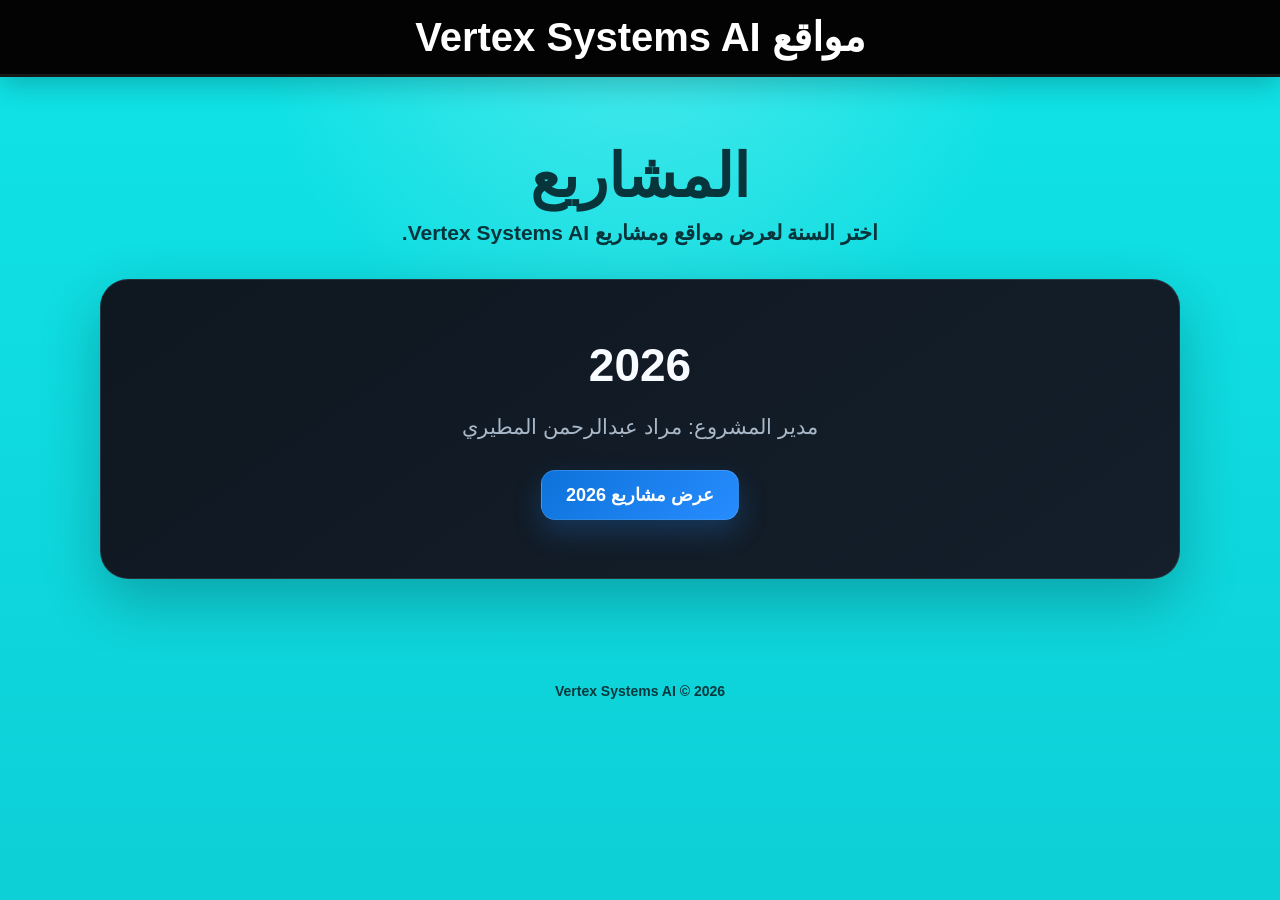
==== index.html @ ef1b8d95 "Add root homepage for GitHub Pages" ====
<!DOCTYPE html>
<html lang="ar" dir="rtl">
<head>
  <meta charset="UTF-8">
  <meta name="viewport" content="width=device-width, initial-scale=1.0">
  <meta name="theme-color" content="#0fdde2">
  <meta name="description" content="مواقع ومشاريع Vertex Systems AI">
  <title>مواقع Vertex Systems AI</title>
  <link rel="stylesheet" href="2/1.css">
</head>
<body>
  <header class="c">مواقع Vertex Systems AI</header>

  <main class="page">
    <section class="page-intro">
      <h1>المشاريع</h1>
      <p>اختر السنة لعرض مواقع ومشاريع Vertex Systems AI.</p>
    </section>

    <section class="projects" aria-label="سنوات المشاريع">
      <article class="project-card">
        <h2>2026</h2>
        <p>مدير المشروع: مراد عبدالرحمن المطيري</p>
        <a class="project-link" href="2/2.html">عرض مشاريع 2026</a>
      </article>
    </section>
  </main>

  <footer class="site-footer">Vertex Systems AI © 2026</footer>
</body>
</html>
---- 2/1.css ----
:root{
  --cyan:#10dfe3;
  --cyan-soft:#8ffcff;
  --ink:#05080d;
  --panel:#0f1720;
  --panel-2:#141f2b;
  --text:#f8fbff;
  --muted:#a8b8c8;
  --blue:#278dff;
}

*{box-sizing:border-box}

html{scroll-behavior:smooth}

body{
  margin:0;
  min-height:100vh;
  background:
    radial-gradient(circle at 50% 0%, rgba(255,255,255,.24), transparent 24rem),
    linear-gradient(180deg, #10e4e7 0%, #0dcfd6 100%);
  color:var(--text);
  font-family:Arial, Tahoma, sans-serif;
}

.c{
  position:sticky;
  top:0;
  z-index:9999;
  width:100%;
  min-height:66px;
  padding:14px 20px;
  display:flex;
  align-items:center;
  justify-content:center;
  background:#030303;
  color:#fff;
  border-bottom:3px solid rgba(255,255,255,.08);
  box-shadow:0 8px 28px rgba(0,0,0,.22);
  font-size:clamp(24px,4vw,40px);
  font-weight:800;
  text-align:center;
}

.page{
  width:min(1080px, calc(100% - 32px));
  margin:0 auto;
  padding:64px 0 80px;
}

.page-intro{
  margin:0 auto 34px;
  max-width:760px;
  text-align:center;
  color:#07353b;
}

.page-intro h1{
  margin:0 0 10px;
  font-size:clamp(34px,6vw,60px);
}

.page-intro p{
  margin:0;
  font-size:clamp(16px,2.2vw,21px);
  font-weight:700;
}

.projects{
  display:grid;
  grid-template-columns:repeat(auto-fit,minmax(280px,1fr));
  gap:24px;
  align-items:stretch;
}

.project-card{
  width:100%;
  min-height:300px;
  padding:32px 26px;
  display:flex;
  flex-direction:column;
  justify-content:center;
  align-items:center;
  text-align:center;
  border:1px solid rgba(255,255,255,.10);
  border-radius:28px;
  background:linear-gradient(145deg,var(--panel),var(--panel-2));
  box-shadow:0 22px 60px rgba(0,0,0,.24);
  transition:transform .22s ease, box-shadow .22s ease, border-color .22s ease;
}

.project-card:hover{
  transform:translateY(-6px);
  border-color:rgba(143,252,255,.45);
  box-shadow:0 28px 70px rgba(0,0,0,.30);
}

.project-card h2{
  margin:0 0 16px;
  font-size:clamp(30px,5vw,46px);
}

.project-card p{
  margin:0 0 24px;
  color:var(--muted);
  font-size:clamp(16px,2.2vw,21px);
  line-height:1.8;
}

.project-link,
.back-btn{
  min-height:50px;
  padding:0 24px;
  display:inline-flex;
  align-items:center;
  justify-content:center;
  border:1px solid rgba(255,255,255,.12);
  border-radius:14px;
  background:linear-gradient(135deg,#0d72d9,var(--blue));
  color:#fff;
  text-decoration:none;
  font-size:18px;
  font-weight:800;
  box-shadow:0 12px 28px rgba(39,141,255,.24);
  transition:transform .2s ease, filter .2s ease;
}

.project-link:hover,
.back-btn:hover{
  transform:scale(1.03);
  filter:brightness(1.08);
}

.back-wrap{
  margin-top:28px;
  text-align:center;
}

.site-footer{
  padding:24px 16px 34px;
  text-align:center;
  color:#06383d;
  font-size:14px;
  font-weight:700;
}

@media (max-width:650px){
  .c{
    min-height:58px;
    padding:12px 14px;
  }

  .page{
    width:min(100% - 22px, 1080px);
    padding-top:42px;
  }

  .project-card{
    min-height:250px;
    padding:26px 18px;
    border-radius:22px;
  }

  .project-link,
  .back-btn{
    width:100%;
  }
}
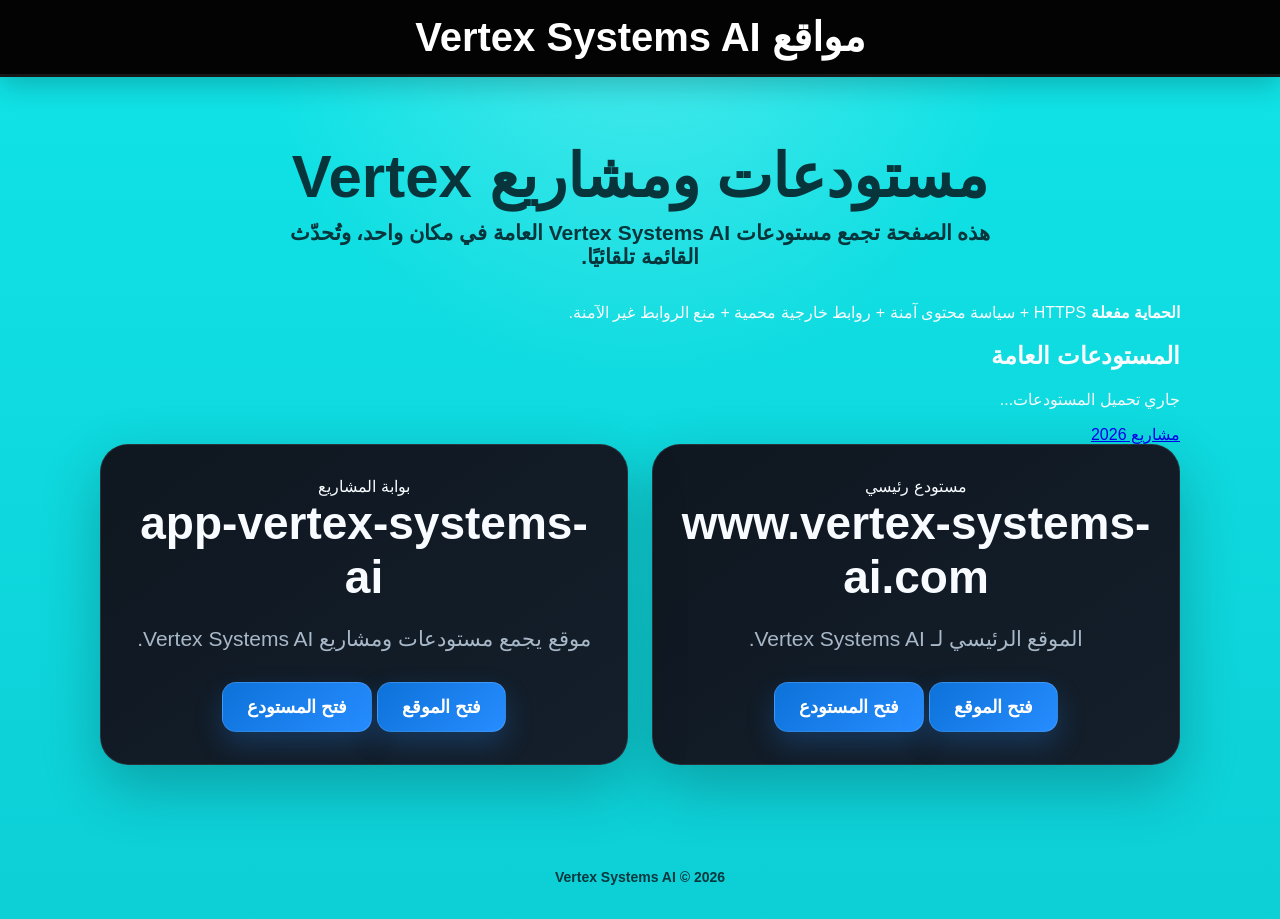
==== commit 07b3ad95: "Add repository hub and security hardening" ====
--- a/index.html
+++ b/index.html
@@ -2,26 +2,57 @@
 <html lang="ar" dir="rtl">
 <head>
   <meta charset="UTF-8">
+  <meta http-equiv="Content-Security-Policy" content="default-src 'self'; style-src 'self'; script-src 'self'; connect-src 'self' https://api.github.com; img-src 'self' data: https://avatars.githubusercontent.com; object-src 'none'; base-uri 'self'; form-action 'self'; upgrade-insecure-requests">
+  <meta name="referrer" content="no-referrer">
   <meta name="viewport" content="width=device-width, initial-scale=1.0">
   <meta name="theme-color" content="#0fdde2">
-  <meta name="description" content="مواقع ومشاريع Vertex Systems AI">
+  <meta name="description" content="مواقع ومستودعات Vertex Systems AI">
   <title>مواقع Vertex Systems AI</title>
   <link rel="stylesheet" href="2/1.css">
+  <script src="2/security.js" defer></script>
+  <script src="2/repositories.js" defer></script>
 </head>
 <body>
   <header class="c">مواقع Vertex Systems AI</header>
 
   <main class="page">
     <section class="page-intro">
-      <h1>المشاريع</h1>
-      <p>اختر السنة لعرض مواقع ومشاريع Vertex Systems AI.</p>
+      <h1>مستودعات ومشاريع Vertex</h1>
+      <p>هذه الصفحة تجمع مستودعات Vertex Systems AI العامة في مكان واحد، وتُحدّث القائمة تلقائيًا.</p>
     </section>
 
-    <section class="projects" aria-label="سنوات المشاريع">
+    <section class="security-note" aria-label="حالة الحماية">
+      <strong>الحماية مفعلة</strong>
+      <span>HTTPS + سياسة محتوى آمنة + روابط خارجية محمية + منع الروابط غير الآمنة.</span>
+    </section>
+
+    <section class="section-head">
+      <div>
+        <h2>المستودعات العامة</h2>
+        <p id="repoStatus">جاري تحميل المستودعات...</p>
+      </div>
+      <a class="small-link" href="2/2.html">مشاريع 2026</a>
+    </section>
+
+    <section id="repoGrid" class="projects" aria-label="مستودعات Vertex Systems AI" aria-live="polite">
       <article class="project-card">
-        <h2>2026</h2>
-        <p>مدير المشروع: مراد عبدالرحمن المطيري</p>
-        <a class="project-link" href="2/2.html">عرض مشاريع 2026</a>
+        <span class="repo-badge">مستودع رئيسي</span>
+        <h2>www.vertex-systems-ai.com</h2>
+        <p>الموقع الرئيسي لـ Vertex Systems AI.</p>
+        <div class="card-actions">
+          <a class="project-link" href="https://murad10867.github.io/www.vertex-systems-ai.com/" target="_blank" rel="noopener noreferrer">فتح الموقع</a>
+          <a class="project-link secondary-link" href="https://github.com/murad10867/www.vertex-systems-ai.com" target="_blank" rel="noopener noreferrer">فتح المستودع</a>
+        </div>
+      </article>
+
+      <article class="project-card">
+        <span class="repo-badge">بوابة المشاريع</span>
+        <h2>app-vertex-systems-ai</h2>
+        <p>موقع يجمع مستودعات ومشاريع Vertex Systems AI.</p>
+        <div class="card-actions">
+          <a class="project-link" href="https://murad10867.github.io/app-vertex-systems-ai/" target="_blank" rel="noopener noreferrer">فتح الموقع</a>
+          <a class="project-link secondary-link" href="https://github.com/murad10867/app-vertex-systems-ai" target="_blank" rel="noopener noreferrer">فتح المستودع</a>
+        </div>
       </article>
     </section>
   </main>
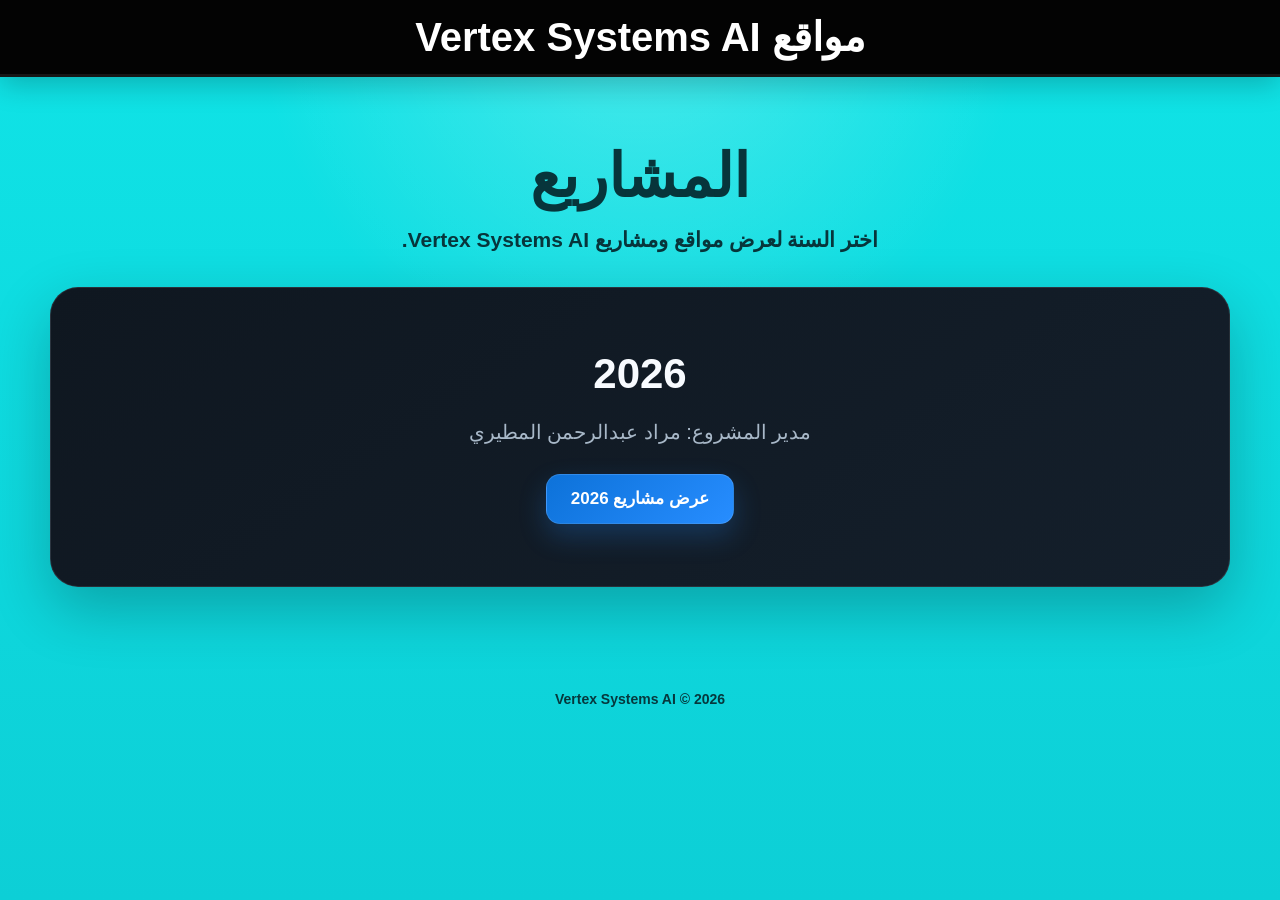
==== commit f5a9ec01: "Restore original site layout and keep security" ====
--- a/index.html
+++ b/index.html
@@ -2,57 +2,29 @@
 <html lang="ar" dir="rtl">
 <head>
   <meta charset="UTF-8">
-  <meta http-equiv="Content-Security-Policy" content="default-src 'self'; style-src 'self'; script-src 'self'; connect-src 'self' https://api.github.com; img-src 'self' data: https://avatars.githubusercontent.com; object-src 'none'; base-uri 'self'; form-action 'self'; upgrade-insecure-requests">
+  <meta http-equiv="Content-Security-Policy" content="default-src 'self'; style-src 'self'; script-src 'self'; connect-src 'self'; img-src 'self' data:; object-src 'none'; base-uri 'self'; form-action 'self'; upgrade-insecure-requests">
   <meta name="referrer" content="no-referrer">
   <meta name="viewport" content="width=device-width, initial-scale=1.0">
   <meta name="theme-color" content="#0fdde2">
-  <meta name="description" content="مواقع ومستودعات Vertex Systems AI">
+  <meta name="description" content="مواقع ومشاريع Vertex Systems AI">
   <title>مواقع Vertex Systems AI</title>
   <link rel="stylesheet" href="2/1.css">
   <script src="2/security.js" defer></script>
-  <script src="2/repositories.js" defer></script>
 </head>
 <body>
   <header class="c">مواقع Vertex Systems AI</header>
 
   <main class="page">
     <section class="page-intro">
-      <h1>مستودعات ومشاريع Vertex</h1>
-      <p>هذه الصفحة تجمع مستودعات Vertex Systems AI العامة في مكان واحد، وتُحدّث القائمة تلقائيًا.</p>
+      <h1>المشاريع</h1>
+      <p>اختر السنة لعرض مواقع ومشاريع Vertex Systems AI.</p>
     </section>
 
-    <section class="security-note" aria-label="حالة الحماية">
-      <strong>الحماية مفعلة</strong>
-      <span>HTTPS + سياسة محتوى آمنة + روابط خارجية محمية + منع الروابط غير الآمنة.</span>
-    </section>
-
-    <section class="section-head">
-      <div>
-        <h2>المستودعات العامة</h2>
-        <p id="repoStatus">جاري تحميل المستودعات...</p>
-      </div>
-      <a class="small-link" href="2/2.html">مشاريع 2026</a>
-    </section>
-
-    <section id="repoGrid" class="projects" aria-label="مستودعات Vertex Systems AI" aria-live="polite">
+    <section class="projects" aria-label="سنوات المشاريع">
       <article class="project-card">
-        <span class="repo-badge">مستودع رئيسي</span>
-        <h2>www.vertex-systems-ai.com</h2>
-        <p>الموقع الرئيسي لـ Vertex Systems AI.</p>
-        <div class="card-actions">
-          <a class="project-link" href="https://murad10867.github.io/www.vertex-systems-ai.com/" target="_blank" rel="noopener noreferrer">فتح الموقع</a>
-          <a class="project-link secondary-link" href="https://github.com/murad10867/www.vertex-systems-ai.com" target="_blank" rel="noopener noreferrer">فتح المستودع</a>
-        </div>
-      </article>
-
-      <article class="project-card">
-        <span class="repo-badge">بوابة المشاريع</span>
-        <h2>app-vertex-systems-ai</h2>
-        <p>موقع يجمع مستودعات ومشاريع Vertex Systems AI.</p>
-        <div class="card-actions">
-          <a class="project-link" href="https://murad10867.github.io/app-vertex-systems-ai/" target="_blank" rel="noopener noreferrer">فتح الموقع</a>
-          <a class="project-link secondary-link" href="https://github.com/murad10867/app-vertex-systems-ai" target="_blank" rel="noopener noreferrer">فتح المستودع</a>
-        </div>
+        <h2>2026</h2>
+        <p>مدير المشروع: مراد عبدالرحمن المطيري</p>
+        <a class="project-link" href="2/2.html">عرض مشاريع 2026</a>
       </article>
     </section>
   </main>
--- a/2/1.css
+++ b/2/1.css
@@ -7,6 +7,7 @@
   --text:#f8fbff;
   --muted:#a8b8c8;
   --blue:#278dff;
+  --green:#28d17c;
 }
 
 *{box-sizing:border-box}
@@ -43,14 +44,14 @@
 }
 
 .page{
-  width:min(1080px, calc(100% - 32px));
+  width:min(1180px, calc(100% - 32px));
   margin:0 auto;
   padding:64px 0 80px;
 }
 
 .page-intro{
-  margin:0 auto 34px;
-  max-width:760px;
+  margin:0 auto 28px;
+  max-width:820px;
   text-align:center;
   color:#07353b;
 }
@@ -64,6 +65,57 @@
   margin:0;
   font-size:clamp(16px,2.2vw,21px);
   font-weight:700;
+  line-height:1.8;
+}
+
+.security-note{
+  max-width:900px;
+  margin:0 auto 34px;
+  padding:15px 18px;
+  display:flex;
+  gap:10px 16px;
+  align-items:center;
+  justify-content:center;
+  flex-wrap:wrap;
+  border:1px solid rgba(0,0,0,.14);
+  border-radius:18px;
+  background:rgba(255,255,255,.55);
+  color:#07353b;
+  box-shadow:0 12px 30px rgba(0,0,0,.10);
+  text-align:center;
+}
+
+.security-note strong{
+  color:#075c39;
+}
+
+.section-head{
+  margin:0 0 18px;
+  display:flex;
+  justify-content:space-between;
+  align-items:end;
+  gap:18px;
+  color:#07353b;
+}
+
+.section-head h2{
+  margin:0 0 5px;
+  font-size:clamp(26px,4vw,38px);
+}
+
+.section-head p{
+  margin:0;
+  font-weight:700;
+}
+
+.small-link{
+  flex:none;
+  padding:10px 15px;
+  border-radius:12px;
+  background:#06131e;
+  color:#fff;
+  text-decoration:none;
+  font-weight:800;
 }
 
 .projects{
@@ -95,16 +147,36 @@
   box-shadow:0 28px 70px rgba(0,0,0,.30);
 }
 
+.repo-badge{
+  margin-bottom:14px;
+  padding:7px 12px;
+  border-radius:999px;
+  background:rgba(40,209,124,.14);
+  border:1px solid rgba(40,209,124,.35);
+  color:#8fffc0;
+  font-size:13px;
+  font-weight:800;
+}
+
 .project-card h2{
   margin:0 0 16px;
-  font-size:clamp(30px,5vw,46px);
+  overflow-wrap:anywhere;
+  font-size:clamp(28px,4vw,42px);
 }
 
 .project-card p{
   margin:0 0 24px;
   color:var(--muted);
-  font-size:clamp(16px,2.2vw,21px);
+  font-size:clamp(16px,2.2vw,20px);
   line-height:1.8;
+}
+
+.card-actions{
+  width:100%;
+  display:flex;
+  gap:10px;
+  justify-content:center;
+  flex-wrap:wrap;
 }
 
 .project-link,
@@ -119,14 +191,20 @@
   background:linear-gradient(135deg,#0d72d9,var(--blue));
   color:#fff;
   text-decoration:none;
-  font-size:18px;
+  font-size:17px;
   font-weight:800;
   box-shadow:0 12px 28px rgba(39,141,255,.24);
   transition:transform .2s ease, filter .2s ease;
 }
 
+.secondary-link{
+  background:#172536;
+  box-shadow:none;
+}
+
 .project-link:hover,
-.back-btn:hover{
+.back-btn:hover,
+.small-link:hover{
   transform:scale(1.03);
   filter:brightness(1.08);
 }
@@ -151,8 +229,17 @@
   }
 
   .page{
-    width:min(100% - 22px, 1080px);
+    width:min(100% - 22px, 1180px);
     padding-top:42px;
+  }
+
+  .section-head{
+    align-items:stretch;
+    flex-direction:column;
+  }
+
+  .small-link{
+    text-align:center;
   }
 
   .project-card{
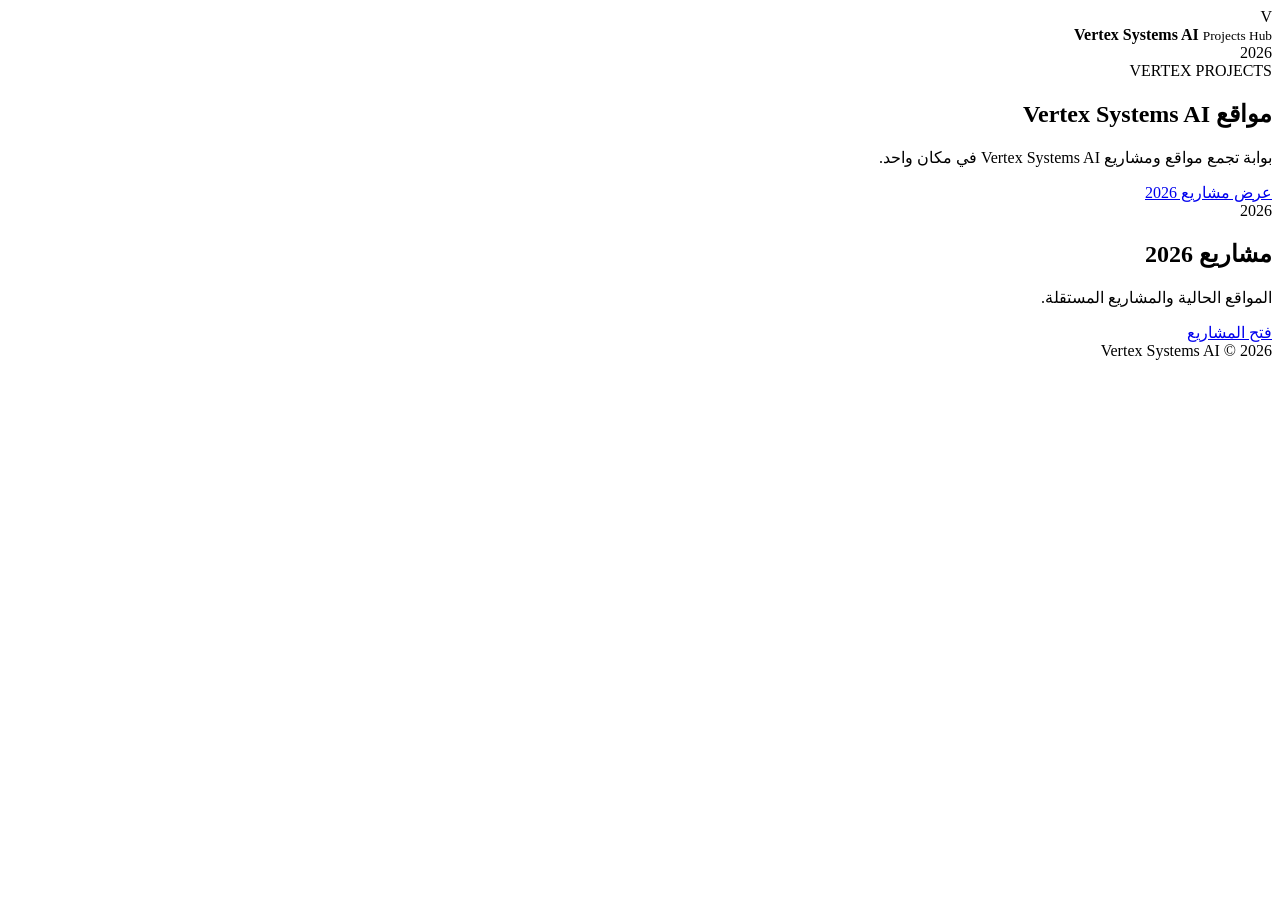
==== commit 58d201d3: "Modernize Vertex projects hub" ====
--- a/index.html
+++ b/index.html
@@ -2,7 +2,7 @@
 <html lang="ar" dir="rtl">
 <head>
   <meta charset="UTF-8">
-  <meta http-equiv="Content-Security-Policy" content="default-src 'self'; style-src 'self'; script-src 'self'; connect-src 'self'; img-src 'self' data:; object-src 'none'; base-uri 'self'; form-action 'self'; upgrade-insecure-requests">
+  <meta http-equiv="Content-Security-Policy" content="default-src 'self'; style-src 'self'; script-src 'self'; img-src 'self' data:; connect-src 'self'; object-src 'none'; base-uri 'self'; form-action 'self'; upgrade-insecure-requests">
   <meta name="referrer" content="no-referrer">
   <meta name="viewport" content="width=device-width, initial-scale=1.0">
   <meta name="theme-color" content="#0fdde2">
@@ -12,23 +12,35 @@
   <script src="2/security.js" defer></script>
 </head>
 <body>
-  <header class="c">مواقع Vertex Systems AI</header>
+  <header class="topbar">
+    <div class="brand">
+      <span class="brand-mark">V</span>
+      <div>
+        <strong>Vertex Systems AI</strong>
+        <small>Projects Hub</small>
+      </div>
+    </div>
+    <span class="year-badge">2026</span>
+  </header>
 
   <main class="page">
-    <section class="page-intro">
-      <h1>المشاريع</h1>
-      <p>اختر السنة لعرض مواقع ومشاريع Vertex Systems AI.</p>
+    <section class="hero">
+      <span class="eyebrow">VERTEX PROJECTS</span>
+      <h1>مواقع Vertex Systems AI</h1>
+      <p>بوابة تجمع مواقع ومشاريع Vertex Systems AI في مكان واحد.</p>
+      <a class="primary-btn" href="2/2.html">عرض مشاريع 2026</a>
     </section>
 
-    <section class="projects" aria-label="سنوات المشاريع">
-      <article class="project-card">
-        <h2>2026</h2>
-        <p>مدير المشروع: مراد عبدالرحمن المطيري</p>
-        <a class="project-link" href="2/2.html">عرض مشاريع 2026</a>
-      </article>
+    <section class="year-card">
+      <div class="year-number">2026</div>
+      <div>
+        <h2>مشاريع 2026</h2>
+        <p>المواقع الحالية والمشاريع المستقلة.</p>
+      </div>
+      <a class="small-btn" href="2/2.html">فتح المشاريع</a>
     </section>
   </main>
 
-  <footer class="site-footer">Vertex Systems AI © 2026</footer>
+  <footer>Vertex Systems AI © 2026</footer>
 </body>
-</html>
+</html>
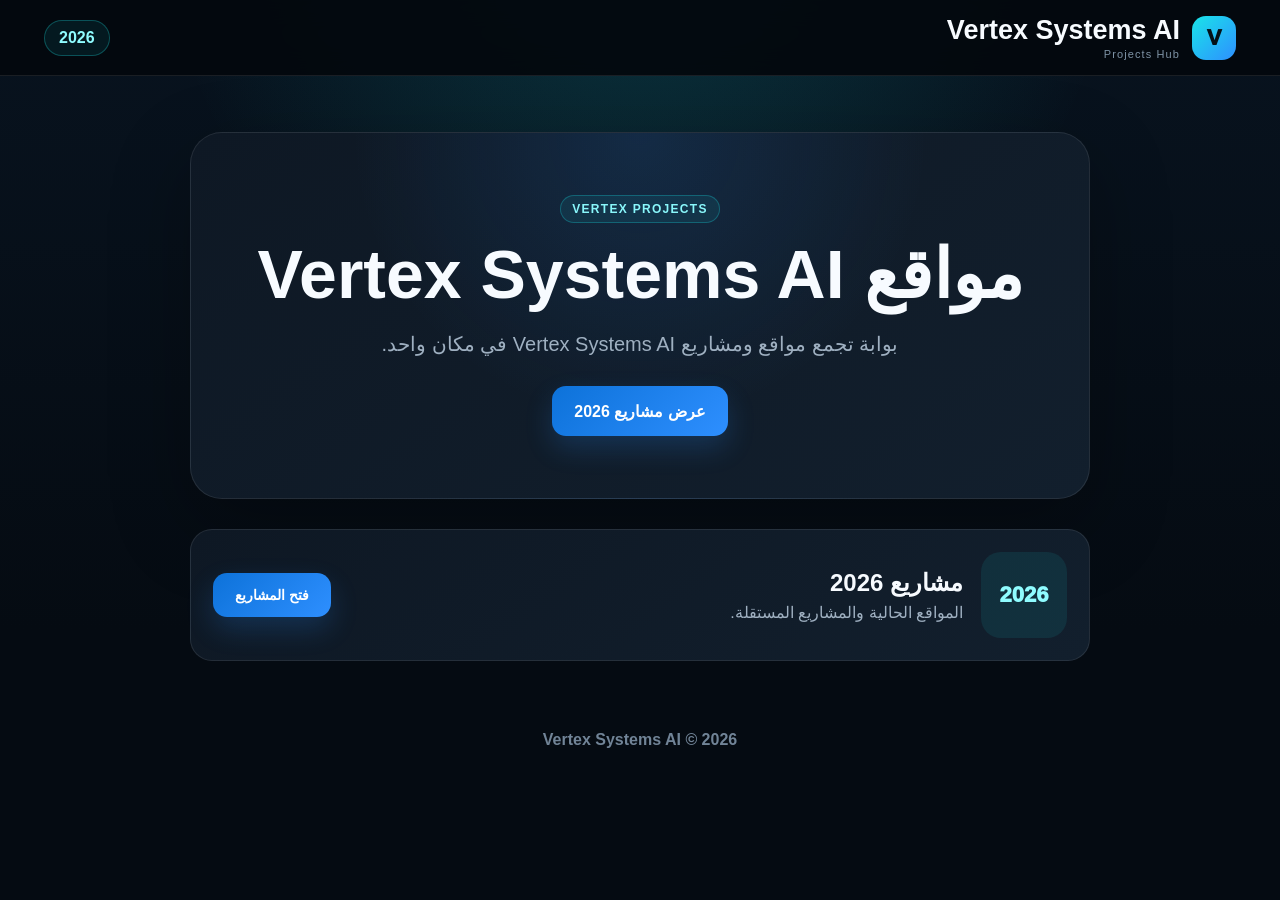
==== commit b1c4fb66: "Fix project hub asset loading" ====
--- a/index.html
+++ b/index.html
@@ -8,8 +8,8 @@
   <meta name="theme-color" content="#0fdde2">
   <meta name="description" content="مواقع ومشاريع Vertex Systems AI">
   <title>مواقع Vertex Systems AI</title>
-  <link rel="stylesheet" href="2/1.css">
-  <script src="2/security.js" defer></script>
+  <link rel="stylesheet" href="./styles.css?v=20260919-1">
+  <script src="./security.js?v=20260919-1" defer></script>
 </head>
 <body>
   <header class="topbar">
--- a/styles.css
+++ b/styles.css
@@ -0,0 +1,208 @@
+:root{
+  --bg:#07111b;
+  --panel:#0e1824;
+  --panel2:#121f2d;
+  --cyan:#19e5e9;
+  --blue:#2e8fff;
+  --text:#f7fbff;
+  --muted:#9fb0c1;
+  --border:rgba(255,255,255,.09);
+}
+*{box-sizing:border-box}
+html{scroll-behavior:smooth}
+body{
+  margin:0;
+  min-height:100vh;
+  font-family:Arial,Tahoma,sans-serif;
+  color:var(--text);
+  background:
+    radial-gradient(circle at 50% -10%,rgba(25,229,233,.18),transparent 30rem),
+    linear-gradient(180deg,#08131f,#050b12 70%);
+}
+.topbar{
+  min-height:76px;
+  padding:12px clamp(16px,4vw,44px);
+  display:flex;
+  align-items:center;
+  justify-content:space-between;
+  gap:18px;
+  position:sticky;
+  top:0;
+  z-index:20;
+  background:rgba(4,8,13,.93);
+  backdrop-filter:blur(14px);
+  border-bottom:1px solid var(--border);
+}
+.brand{
+  display:flex;
+  align-items:center;
+  gap:12px;
+}
+.brand-link{color:inherit;text-decoration:none}
+.brand-mark{
+  width:44px;
+  height:44px;
+  display:grid;
+  place-items:center;
+  border-radius:14px;
+  background:linear-gradient(135deg,var(--cyan),var(--blue));
+  color:#041018;
+  font-weight:1000;
+  font-size:22px;
+}
+.brand strong{display:block;font-size:clamp(18px,2.5vw,27px)}
+.brand small{display:block;margin-top:2px;color:#7f94a7;font-size:11px;letter-spacing:1.1px}
+.year-badge{
+  padding:8px 14px;
+  border-radius:999px;
+  border:1px solid rgba(25,229,233,.28);
+  background:rgba(25,229,233,.08);
+  color:#8ffcff;
+  font-weight:900;
+}
+.page{
+  width:min(1120px,calc(100% - 28px));
+  margin:0 auto;
+  padding:56px 0 70px;
+}
+.hero{
+  max-width:900px;
+  margin:0 auto 30px;
+  padding:clamp(34px,6vw,62px);
+  text-align:center;
+  border:1px solid var(--border);
+  border-radius:32px;
+  background:
+    radial-gradient(circle at 50% 0%,rgba(46,143,255,.14),transparent 18rem),
+    linear-gradient(145deg,var(--panel),var(--panel2));
+  box-shadow:0 28px 80px rgba(0,0,0,.28);
+}
+.hero.compact{padding-block:42px}
+.eyebrow{
+  display:inline-block;
+  margin-bottom:12px;
+  padding:6px 11px;
+  border-radius:999px;
+  border:1px solid rgba(25,229,233,.27);
+  background:rgba(25,229,233,.08);
+  color:#89f7fb;
+  font-size:12px;
+  font-weight:900;
+  letter-spacing:1.3px;
+}
+.hero h1{
+  margin:0 0 12px;
+  font-size:clamp(38px,7vw,68px);
+}
+.hero p{
+  max-width:700px;
+  margin:0 auto 24px;
+  color:var(--muted);
+  font-size:clamp(16px,2vw,20px);
+  line-height:1.8;
+}
+.primary-btn,.small-btn,.project-link,.back-btn{
+  min-height:50px;
+  padding:0 22px;
+  display:inline-flex;
+  align-items:center;
+  justify-content:center;
+  border-radius:14px;
+  text-decoration:none;
+  color:#fff;
+  font-weight:900;
+  background:linear-gradient(135deg,#0d72d9,var(--blue));
+  box-shadow:0 12px 28px rgba(46,143,255,.20);
+  transition:.2s;
+}
+.primary-btn:hover,.small-btn:hover,.project-link:hover,.back-btn:hover{
+  transform:translateY(-2px);
+  filter:brightness(1.08);
+}
+.year-card{
+  max-width:900px;
+  margin:0 auto;
+  padding:22px;
+  display:grid;
+  grid-template-columns:auto 1fr auto;
+  align-items:center;
+  gap:18px;
+  border:1px solid var(--border);
+  border-radius:22px;
+  background:linear-gradient(145deg,var(--panel),var(--panel2));
+}
+.year-number{
+  width:86px;
+  height:86px;
+  display:grid;
+  place-items:center;
+  border-radius:20px;
+  background:rgba(25,229,233,.09);
+  color:#8ffcff;
+  font-size:22px;
+  font-weight:1000;
+}
+.year-card h2{margin:0 0 6px}
+.year-card p{margin:0;color:var(--muted)}
+.small-btn{min-height:44px;font-size:14px}
+.projects-grid{
+  display:grid;
+  grid-template-columns:repeat(2,minmax(0,1fr));
+  gap:22px;
+}
+.project-card{
+  min-height:320px;
+  padding:28px;
+  display:flex;
+  flex-direction:column;
+  align-items:flex-start;
+  border:1px solid var(--border);
+  border-radius:26px;
+  background:
+    radial-gradient(circle at 100% 0%,rgba(25,229,233,.09),transparent 12rem),
+    linear-gradient(145deg,var(--panel),var(--panel2));
+  box-shadow:0 22px 60px rgba(0,0,0,.22);
+}
+.project-icon{
+  width:52px;
+  height:52px;
+  display:grid;
+  place-items:center;
+  margin-bottom:16px;
+  border-radius:16px;
+  background:linear-gradient(135deg,var(--cyan),var(--blue));
+  color:#041018;
+  font-weight:1000;
+}
+.project-type{
+  color:#82f4f8;
+  font-size:12px;
+  font-weight:900;
+}
+.project-card h2{
+  margin:8px 0 10px;
+  font-size:clamp(26px,3vw,38px);
+}
+.project-card p{
+  margin:0 0 24px;
+  color:var(--muted);
+  line-height:1.8;
+}
+.project-link{
+  width:100%;
+  margin-top:auto;
+}
+.back-wrap{margin-top:28px;text-align:center}
+.back-btn{background:#132333}
+footer{
+  padding:0 16px 30px;
+  text-align:center;
+  color:#718497;
+  font-weight:700;
+}
+@media(max-width:700px){
+  .page{width:min(100% - 18px,1120px);padding-top:34px}
+  .projects-grid{grid-template-columns:1fr}
+  .year-card{grid-template-columns:auto 1fr}
+  .year-card .small-btn{grid-column:1/-1;width:100%}
+}
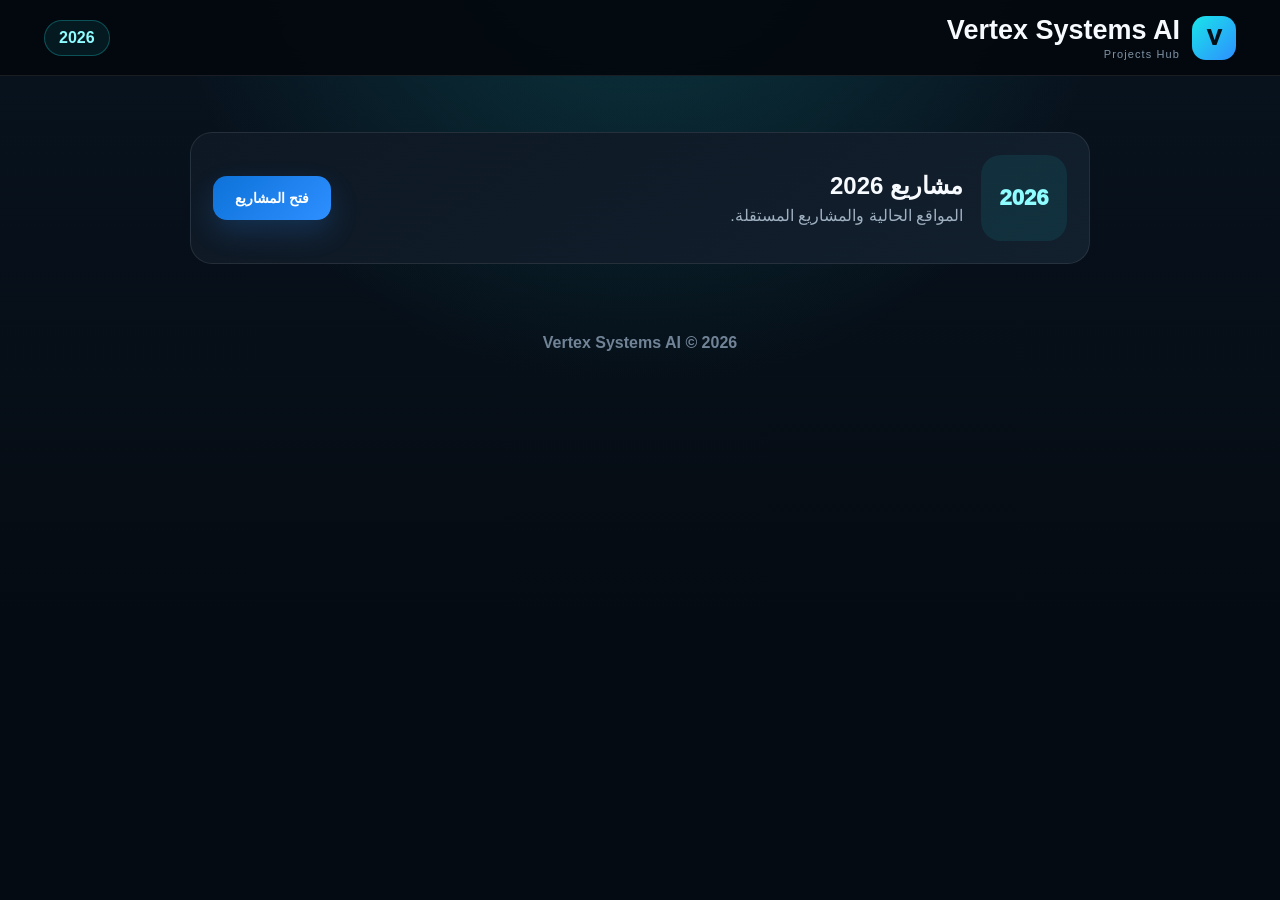
==== commit 141ff919: "Remove homepage hero section" ====
--- a/index.html
+++ b/index.html
@@ -24,13 +24,6 @@
   </header>
 
   <main class="page">
-    <section class="hero">
-      <span class="eyebrow">VERTEX PROJECTS</span>
-      <h1>مواقع Vertex Systems AI</h1>
-      <p>بوابة تجمع مواقع ومشاريع Vertex Systems AI في مكان واحد.</p>
-      <a class="primary-btn" href="2/2.html">عرض مشاريع 2026</a>
-    </section>
-
     <section class="year-card">
       <div class="year-number">2026</div>
       <div>
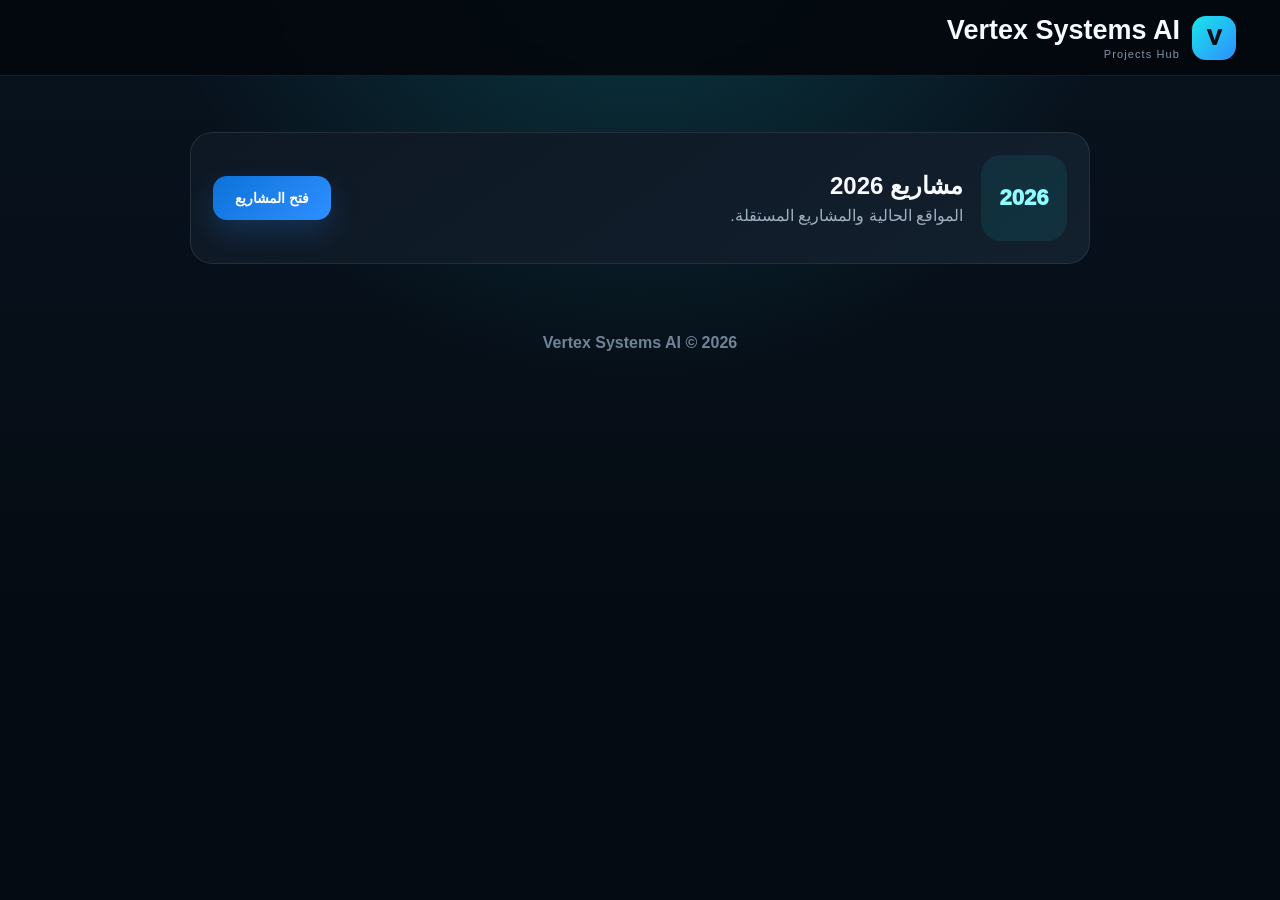
==== commit 45415f82: "Remove header year badge" ====
--- a/index.html
+++ b/index.html
@@ -20,7 +20,6 @@
         <small>Projects Hub</small>
       </div>
     </div>
-    <span class="year-badge">2026</span>
   </header>
 
   <main class="page">
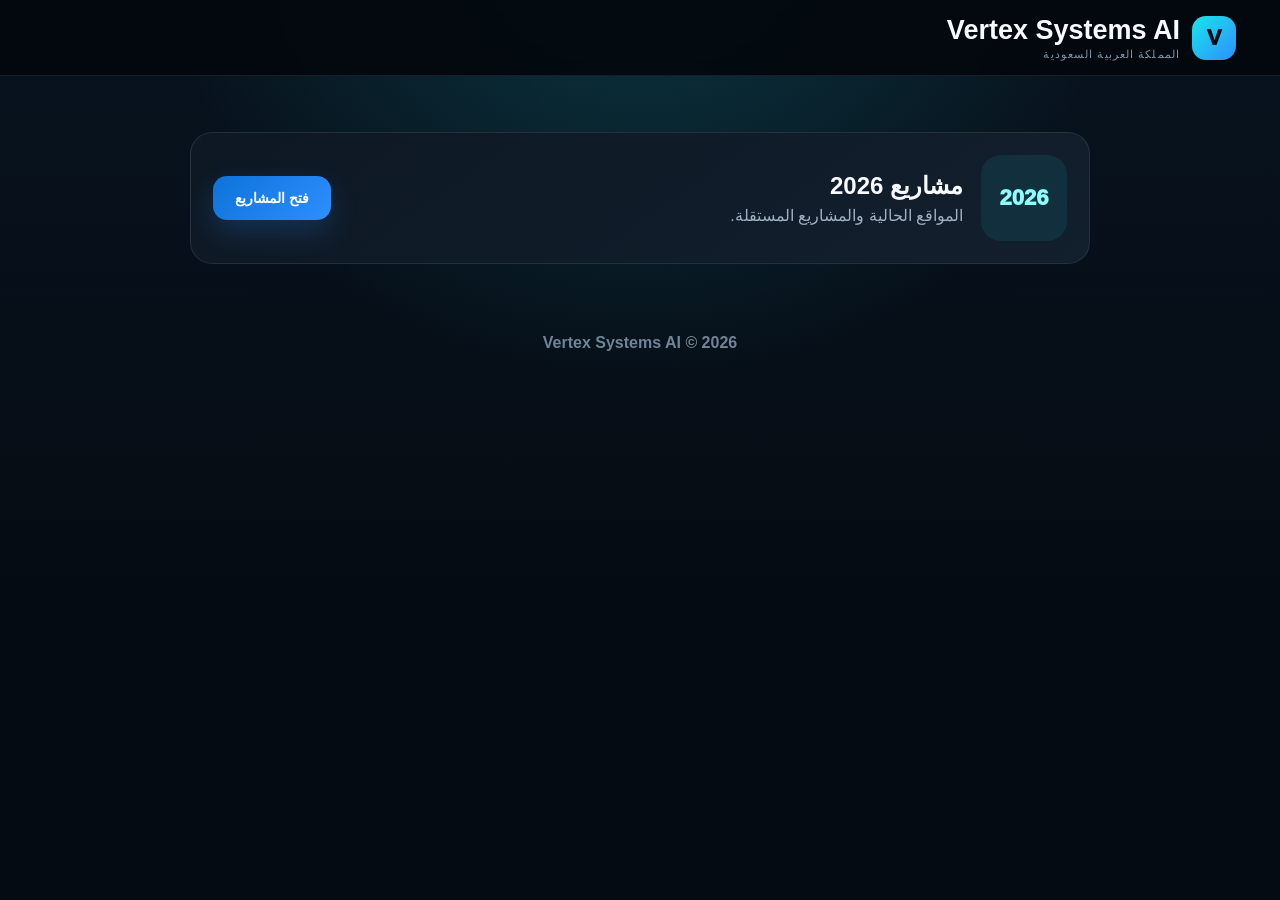
==== commit 6e9fa605: "Replace Projects Hub subtitle with Saudi Arabia" ====
--- a/index.html
+++ b/index.html
@@ -17,7 +17,7 @@
       <span class="brand-mark">V</span>
       <div>
         <strong>Vertex Systems AI</strong>
-        <small>Projects Hub</small>
+        <small>المملكة العربية السعودية</small>
       </div>
     </div>
   </header>
